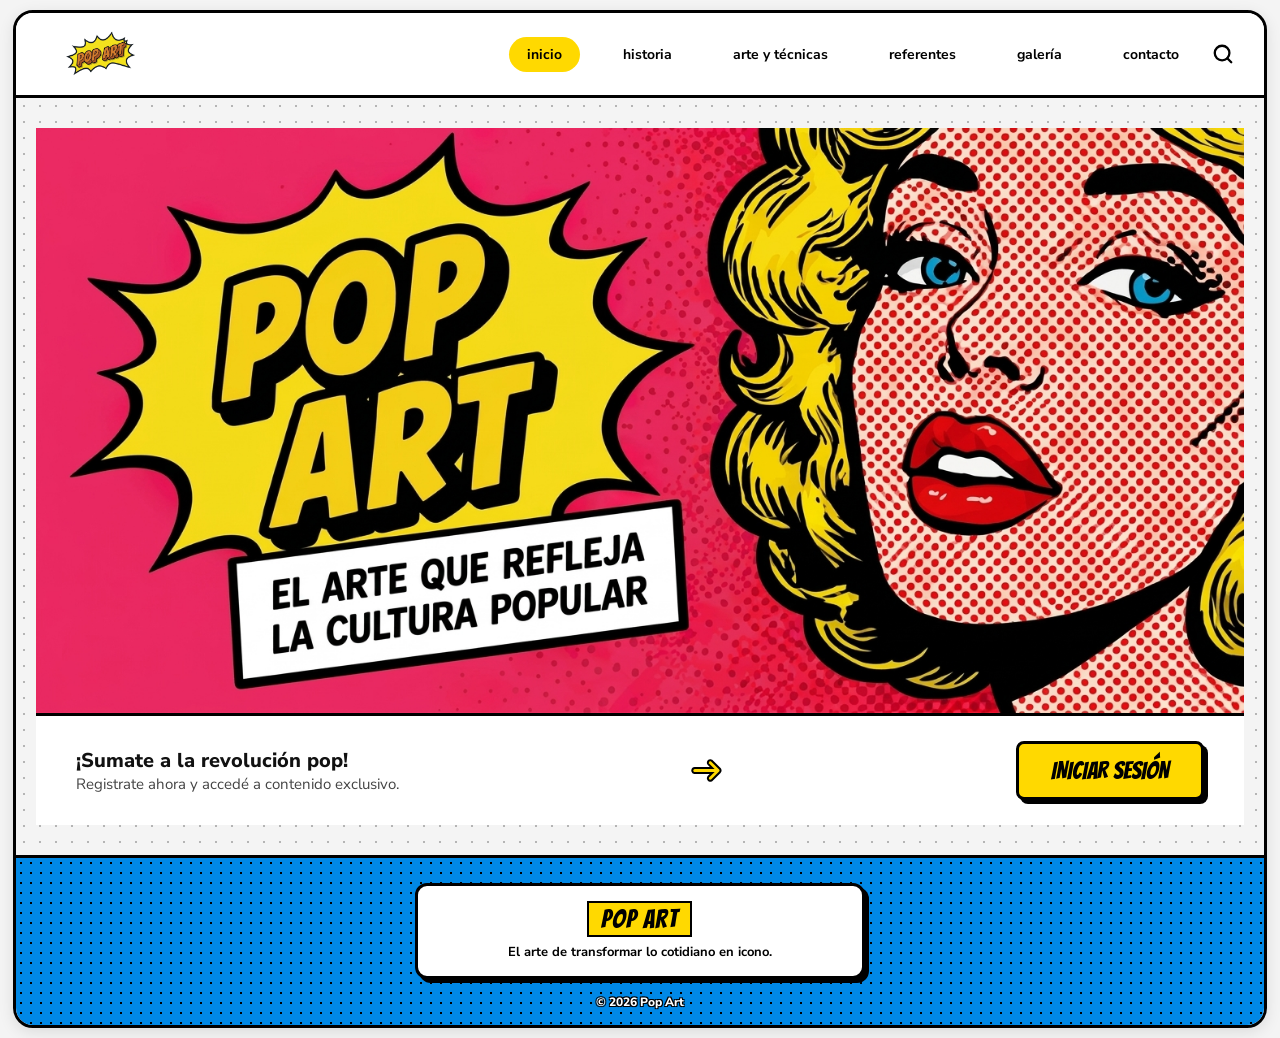
==== index.html @ d25437c2 "Add files via upload" ====
<!DOCTYPE html>
<html lang="es">

<head>
    <meta charset="UTF-8">
    <meta name="viewport" content="width=device-width, initial-scale=1.0">
    <title>Pop Art</title>

    <link rel="preconnect" href="https://fonts.googleapis.com">
    <link rel="preconnect" href="https://fonts.gstatic.com" crossorigin>
    <link
        href="https://fonts.googleapis.com/css2?family=Bangers&family=Nunito+Sans:wght@400;500;600;700;800&display=swap"
        rel="stylesheet">

    <link rel="stylesheet" href="style.css">
</head>

<body>

    <div class="contenedor-web">

        <header class="header">
            <a href="index.html" class="logo">
                <img src="img/logo.png" alt="Logo Pop Art">
            </a>

            <nav class="menu">
                <a href="index.html" class="activo">inicio</a>
                <a href="historia.html">historia</a>
                <a href="arte-y-tecnicas.html">arte y técnicas</a>
                <a href="referentes.html">referentes</a>
                <a href="galeria.html">galería</a>
                <a href="contacto.html">contacto</a>
            </nav>

            <button class="buscar" aria-label="Buscar">
                <svg xmlns="http://www.w3.org/2000/svg" width="22" height="22" viewBox="0 0 24 24" fill="none"
                    stroke="currentColor" stroke-width="2.5" stroke-linecap="round" stroke-linejoin="round">
                    <circle cx="11" cy="11" r="8"></circle>
                    <line x1="21" y1="21" x2="16.65" y2="16.65"></line>
                </svg>
            </button>

        </header>


        <main>
            <section class="pagina">

                <section class="hero">
                    <img src="img/home.png" alt="Pop Art Home" class="imagen-home">
                </section>


                <section class="registro">
                    <div class="texto-registro">
                        <strong>¡Sumate a la revolución pop!</strong>
                        <span>Registrate ahora y accedé a contenido exclusivo.</span>
                    </div>

                    <div class="flecha-registro">➜</div>

                    <button class="boton-registro" id="btnAbrirModal">INICIAR SESIÓN</button>
                </section>

            </section>
        </main>

        <footer class="footer-pop">
            <div class="footer-contenido">
                <div class="footer-marca">
                    <span class="logo-texto">POP ART</span>
                    <p>El arte de transformar lo cotidiano en icono.</p>
                </div>
            </div>
            <div class="footer-copy">
                <p>© 2026 Pop Art</p>
            </div>
        </footer>

    </div>


    <div class="modal-overlay" id="modalOverlay">
        <div class="modal-box">
            <button class="modal-close" id="btnCerrarModal">✕</button>


            <form class="form-modal" id="formLogin">
                <h2>INICIAR SESIÓN</h2>
                <input type="email" placeholder="Correo electrónico" required>
                <input type="password" placeholder="Contraseña" required>
                <button type="submit" class="btn-submit">ENTRAR</button>
                <p class="toggle-texto">¿No tenés cuenta? <a href="#" id="linkIrARegistro">Registrate acá</a></p>
            </form>

            <form class="form-modal oculto" id="formRegistro">
                <h2>CREAR CUENTA</h2>
                <input type="text" placeholder="Nombre completo" required>
                <input type="email" placeholder="Correo electrónico" required>
                <input type="password" placeholder="Contraseña" required>
                <button type="submit" class="btn-submit">REGISTRARME</button>
                <p class="toggle-texto">¿Ya tenés cuenta? <a href="#" id="linkIrALogin">Iniciá sesión</a></p>
            </form>
        </div>
    </div>

    <script src="script.js"></script>

</body>

</html>
---- style.css ----
* {
    margin: 0;
    padding: 0;
    box-sizing: border-box;
}

body {
    background-color: #f4f4f4;
    font-family: "Nunito Sans", sans-serif;
    color: #111111;
}

.contenedor-web {
    width: 98%;
    max-width: 1600px;
    margin: 10px auto;
    background-color: white;
    border: 3px solid black;
    border-radius: 20px;
    overflow: hidden;
    box-shadow: 0 4px 15px rgba(0, 0, 0, 0.1);
}

.header {
    width: 100%;
    height: 85px;
    display: flex;
    align-items: center;
    padding: 0 30px;
    border-bottom: 3px solid black;
    background-color: white;
}

.logo {
    width: 130px;
}

.logo img {
    width: 110px;
    height: auto;
    display: block;
}

.menu {
    flex: 1;
    display: flex;
    justify-content: flex-end;
    align-items: center;
    gap: 25px;
}

.menu a {
    text-decoration: none;
    color: black;
    font-size: 14px;
    font-weight: bold;
    padding: 8px 18px;
    border-radius: 20px;
    transition: all 0.2s ease;
}

.menu a:hover,
.menu a.activo {
    background-color: #ffd900;
}

.buscar {
    border: none;
    background: none;
    font-size: 20px;
    cursor: pointer;
    margin-left: 15px;
}

main {
    width: 100%;
}

.pagina {
    width: 100%;
    background-color: white;
}

.hero {
    width: 100%;
    background-color: white;
    border-bottom: 3px solid black;
}

.imagen-home {
    width: 100%;
    height: auto;
    display: block;
}

.registro {
    width: 100%;
    display: flex;
    justify-content: space-between;
    align-items: center;
    padding: 25px 40px;
    background-color: white;
    gap: 20px;
}

.texto-registro {
    display: flex;
    flex-direction: column;
    text-align: left;
}

.texto-registro strong {
    font-size: 20px;
    font-weight: 800;
}

.texto-registro span {
    font-size: 15px;
    color: #444;
}

.flecha-registro {
    color: #ffd900;
    font-size: 40px;
    -webkit-text-stroke: 2px black;
}

.boton-registro {
    background-color: #ffd900;
    border: 3px solid black;
    border-radius: 8px;
    padding: 14px 32px;
    font-family: "Bangers", cursive;
    font-size: 24px;
    cursor: pointer;
    box-shadow: 4px 4px 0 black;
    transition: transform 0.1s, box-shadow 0.1s;
}

.boton-registro:hover {
    transform: translate(2px, 2px);
    box-shadow: 2px 2px 0 black;
}

/* Footer */
.footer {
    width: 100%;
    padding: 18px;
    text-align: center;
    font-size: 13px;
    border-top: 2px solid #eee;
}

.modal-overlay {
    position: fixed;
    top: 0;
    left: 0;
    width: 100%;
    height: 100%;
    background-color: rgba(0, 0, 0, 0.6);
    display: none;
    justify-content: center;
    align-items: center;
    z-index: 1000;
}

.modal-overlay.activo {
    display: flex;
}

.modal-box {
    position: relative;
    background-color: #3182ce;
    border: 4px solid black;
    border-radius: 12px;
    padding: 35px 30px;
    width: 90%;
    max-width: 400px;
    box-shadow: 6px 6px 0 black;
}

.modal-close {
    position: absolute;
    top: 10px;
    right: 15px;
    background: none;
    border: none;
    font-size: 24px;
    font-weight: bold;
    color: black;
    cursor: pointer;
}

.form-modal {
    display: flex;
    flex-direction: column;
    gap: 15px;
}

.form-modal.oculto {
    display: none;
}

.form-modal h2 {
    font-family: "Bangers", cursive;
    font-size: 30px;
    color: white;
    text-align: center;
    letter-spacing: 1px;
    -webkit-text-stroke: 1px black;
}

.form-modal input {
    width: 100%;
    padding: 12px 18px;
    border: 3px solid black;
    border-radius: 25px;
    font-size: 14px;
    outline: none;
}

.btn-submit {
    background-color: #ffd900;
    border: 3px solid black;
    border-radius: 8px;
    padding: 10px;
    font-family: "Bangers", cursive;
    font-size: 22px;
    cursor: pointer;
    box-shadow: 3px 3px 0 black;
    margin-top: 5px;
}

.btn-submit:hover {
    transform: translate(1px, 1px);
    box-shadow: 1px 1px 0 black;
}

.toggle-texto {
    font-size: 13px;
    text-align: center;
    color: white;
    margin-top: 5px;
}

.toggle-texto a {
    color: #ffd900;
    font-weight: bold;
    text-decoration: underline;
}

.buscar {
    border: none;
    background: none;
    cursor: pointer;
    margin-left: 15px;
    display: flex;
    align-items: center;
    justify-content: center;
    color: black;
    transition: color 0.2s ease, transform 0.2s ease;
}

.buscar:hover {
    color: #ffd900;
    transform: scale(1.1);
}

.buscar svg {
    width: 22px;
    height: 22px;
}

.contenido-historia {
    padding: 30px 40px;
}

.cartel-titulo {
    display: inline-block;
    background-color: #ffd900;
    border: 3.5px solid black;
    padding: 8px 45px 8px 25px;
    transform: rotate(-2deg);
    box-shadow: 4px 4px 0 black;
    margin-bottom: 35px;
    clip-path: polygon(0 0, 100% 0, 88% 100%, 0 100%);
}

.cartel-titulo h1 {
    font-family: "Bangers", cursive;
    font-size: 48px;
    color: black;
    letter-spacing: 2px;
}

.bloque-historia {
    display: flex;
    align-items: center;
    justify-content: space-between;
    gap: 30px;
    margin-bottom: 35px;
}

.texto-historia {
    flex: 1;
    background-color: #ffffff;
    border: 3.5px solid #000000;
    border-radius: 12px;
    padding: 25px 30px;
    box-shadow: 5px 5px 0 #000000;
}

.texto-historia h2 {
    font-family: "Bangers", cursive;
    font-size: 28px;
    color: #000000;
    margin-bottom: 12px;
    letter-spacing: 0.5px;
}

.texto-historia p {
    font-size: 15px;
    line-height: 1.6;
    color: #111111;
    font-weight: 600;
}

.imagen-contenedor {
    width: 440px;
    flex-shrink: 0;
}

.img-historia {
    width: 100%;
    height: auto;
    display: block;
    border: 3.5px solid #000000;
    border-radius: 12px;
    box-shadow: 5px 5px 0 #000000;
}

.contenido-historia {
    padding: 30px 40px;
    background-color: #fafafa;
    background-image: radial-gradient(rgba(0, 0, 0, 0.13) 18%, transparent 18%);
    background-size: 14px 14px;
    background-repeat: repeat;
}

.pos-relativa {
    position: relative;
    overflow: visible;
}

.sticker-explosion {
    position: absolute;
    top: -25px;
    right: -25px;
    font-size: 55px;
    z-index: 10;
    filter: drop-shadow(3px 3px 0 black);
}

.separador-seccion {
    border: none;
    border-top: 1.5px solid #e2e8f0;
    margin: 35px 0;
}

.seccion-tarjetas {
    margin-top: 30px;
    margin-bottom: 20px;
}

.titulo-tarjetas {
    font-family: "Bangers", cursive;
    font-size: 30px;
    color: black;
    letter-spacing: 1px;
    margin-bottom: 25px;
}

.grid-tarjetas {
    display: grid;
    grid-template-columns: repeat(4, 1fr);
    gap: 20px;
}

.tarjeta-pop {
    border: 3.5px solid black;
    border-radius: 12px;
    padding: 25px 18px;
    text-align: center;
    display: flex;
    flex-direction: column;
    align-items: center;
    justify-content: flex-start;
    box-shadow: 4px 4px 0 black;
    transition: transform 0.2s ease, box-shadow 0.2s ease;
}

.tarjeta-pop:hover {
    transform: translateY(-4px);
    box-shadow: 6px 6px 0 black;
}

.tarjeta-amarilla {
    background-color: #ffd900;
}

.tarjeta-rosada {
    background-color: #ff3377;
    color: black;
}

.tarjeta-azul {
    background-color: #0099ff;
    color: black;
}

.icono-tarjeta {
    width: 50px;
    height: 50px;
    margin-bottom: 15px;
}

.icono-tarjeta svg {
    width: 100%;
    height: 100%;
    stroke: black;
}

.tarjeta-pop h3 {
    font-family: "Bangers", cursive;
    font-size: 20px;
    letter-spacing: 0.5px;
    margin-bottom: 10px;
    color: black;
    line-height: 1.1;
}

.tarjeta-pop p {
    font-size: 14px;
    line-height: 1.35;
    font-weight: 600;
    color: black;
}

.footer-pop {
    width: 100%;
    background-color: #0088e6;
    background-image: radial-gradient(black 20%, transparent 20%);
    background-size: 10px 10px;
    border-top: 3.5px solid black;
    color: white;
    padding: 25px 40px 15px 40px;
}

.footer-contenido {
    display: flex;
    justify-content: center;
    text-align: center;
    background-color: white;
    color: black;
    border: 3px solid black;
    border-radius: 12px;
    padding: 15px 25px;
    box-shadow: 4px 4px 0 black;
    max-width: 450px;
    margin: 0 auto;
    /* Centra el bloque */
}

.footer-marca .logo-texto {
    font-family: "Bangers", cursive;
    font-size: 26px;
    background-color: #ffd900;
    padding: 2px 12px;
    border: 2px solid black;
    display: inline-block;
    letter-spacing: 1px;
}

.footer-marca p {
    font-size: 13px;
    font-weight: 700;
    margin-top: 6px;
}

.footer-copy {
    text-align: center;
    margin-top: 15px;
    font-size: 12px;
    font-weight: 800;
    color: white;
    text-shadow: 1px 1px 0 black, -1px -1px 0 black, 1px -1px 0 black, -1px 1px 0 black;
}

.intro-tecnicas {
    margin-bottom: 30px;
}

/* Grid layout similar al wireframe */
.grid-tecnicas {
    display: grid;
    grid-template-columns: repeat(3, 1fr);
    gap: 25px;
    margin-bottom: 40px;
}

.card-tecnica.ancho-doble {
    grid-column: span 2;
}

/* Tarjeta individual */
.card-tecnica {
    border: 3.5px solid black;
    border-radius: 12px;
    overflow: hidden;
    background-color: white;
    box-shadow: 5px 5px 0 black;
    cursor: pointer;
    transition: transform 0.2s ease, box-shadow 0.2s ease;
    display: flex;
    flex-direction: column;
}

.card-tecnica:hover {
    transform: translateY(-5px);
    box-shadow: 8px 8px 0 black;
}

.header-card {
    padding: 30px 20px;
    display: flex;
    justify-content: center;
    align-items: center;
    border-bottom: 3.5px solid black;
}

/* Colores de las cabeceras */
.tarjeta-rosada .header-card {
    background-color: #ff3377;
}

.tarjeta-amarilla .header-card {
    background-color: #ffd900;
}

.tarjeta-azul .header-card {
    background-color: #0099ff;
}

.icono-svg {
    width: 60px;
    height: 60px;
    stroke: black;
}

.body-card {
    padding: 20px;
    background-color: white;
    flex: 1;
    display: flex;
    flex-direction: column;
}

.body-card h2 {
    font-family: "Bangers", cursive;
    font-size: 24px;
    color: black;
    margin-bottom: 10px;
    letter-spacing: 0.5px;
}

.body-card p {
    font-size: 14px;
    line-height: 1.4;
    color: #222;
    font-weight: 600;
}


.modal-overlay {
    position: fixed;
    top: 0;
    left: 0;
    width: 100%;
    height: 100%;
    background-color: rgba(0, 0, 0, 0.6);
    display: flex;
    justify-content: center;
    align-items: center;
    opacity: 0;
    visibility: hidden;
    transition: opacity 0.25s ease, visibility 0.25s ease;
    z-index: 9999;
    padding: 20px;
}

.modal-overlay.activo {
    opacity: 1;
    visibility: visible;
}

.modal-popart {
    width: 100%;
    max-width: 600px;
    background-color: white;
    border: 4px solid black;
    border-radius: 12px;
    box-shadow: 10px 10px 0 black;
    position: relative;
    overflow: hidden;
    transform: scale(0.8);
    transition: transform 0.25s cubic-bezier(0.175, 0.885, 0.32, 1.275);
}

.modal-overlay.activo .modal-popart {
    transform: scale(1);
}

.cerrar-popart {
    position: absolute;
    top: 12px;
    right: 15px;
    background-color: white;
    border: 3px solid black;
    font-family: "Bangers", cursive;
    font-size: 22px;
    width: 36px;
    height: 36px;
    border-radius: 50%;
    cursor: pointer;
    box-shadow: 2px 2px 0 black;
    z-index: 10;
    line-height: 1;
}

.cerrar-popart:hover {
    background-color: #ffd900;
}

.modal-popart-header {
    padding: 25px 20px;
    border-bottom: 4px solid black;
    background-color: #ffd900;
    text-align: center;
}

.modal-popart-header h2 {
    font-family: "Bangers", cursive;
    font-size: 36px;
    color: black;
    letter-spacing: 1px;
}

.modal-popart-body {
    padding: 25px;
    font-size: 16px;
    line-height: 1.6;
    color: #111;
}

.modal-popart-body p {
    font-weight: 600;
    margin-bottom: 15px;
}

.modal-extra-info {
    background-color: #f7f3e8;
    border: 2.5px solid black;
    border-radius: 8px;
    padding: 15px;
    font-size: 14px;
    font-weight: 700;
    box-shadow: 3px 3px 0 black;
}


.banner-obras {
    display: flex;
    align-items: center;
    justify-content: space-between;
    gap: 20px;
    margin-bottom: 35px;
    overflow: hidden;
}

.banner-decoracion {
    flex: 1;
    max-height: 110px;
    border: 3.5px solid black;
    border-radius: 12px;
    overflow: hidden;
    box-shadow: 4px 4px 0 black;
}

.banner-decoracion img {
    width: 100%;
    height: 100%;
    object-fit: cover;
    display: block;
}


.grid-obras-top {
    display: grid;
    grid-template-columns: repeat(4, 1fr);
    gap: 20px;
    margin-bottom: 45px;
}

.card-obra {
    background-color: white;
    border: 3px solid black;
    border-radius: 10px;
    overflow: hidden;
    box-shadow: 4px 4px 0 black;
    display: flex;
    flex-direction: column;
    height: 100%;
}

.img-container-obra {
    width: 100%;
    height: 280px;
    background-color: #f0f0f0;
    border-bottom: 3.5px solid black;
    overflow: hidden;
}

.img-container-obra img {
    width: 100%;
    height: 100%;
    object-fit: cover;
    object-position: top center;
    display: block;
}


.info-obra {
    padding: 12px 14px;
    background-color: white;
    font-family: 'Nunito Sans', sans-serif;
    flex-grow: 1;
}

.info-obra h3 {
    font-size: 16px;
    font-weight: 800;
    color: #111111;
    margin: 0 0 6px 0;
    line-height: 1.2;
}

.info-obra p {
    font-size: 13px;
    font-weight: 500;
    color: #666666;
    margin: 0;
    line-height: 1.35;
}

.item-galeria {
    border: 3px solid black;
    border-radius: 10px;
    overflow: hidden;
    background-color: white;
    box-shadow: 4px 4px 0 black;
    display: flex;
    flex-direction: column;
    height: fit-content;
    cursor: pointer;
    transition: transform 0.2s ease, box-shadow 0.2s ease;
}

.wrap-img {
    width: 100%;
    height: 180px;
    overflow: hidden;
    background-color: #f0f0f0;
}

.wrap-img img {
    width: 100%;
    height: 100%;
    object-fit: cover;
    display: block;
    transition: transform 0.3s ease;
}

.item-galeria:hover .wrap-img img {
    transform: scale(1.05);
}

.etiqueta-obra {
    padding: 8px 12px;
    background-color: #ffffff;
    border-top: 2px solid black;
    display: flex;
    flex-direction: column;
}

.titulo-foto {
    font-weight: 800;
    font-size: 14px;
    color: black;
    line-height: 1.2;
}

.sub-foto {
    font-size: 12px;
    color: #666;
    font-weight: 600;
}

.modal-visor {
    display: none;
    position: fixed;
    z-index: 9999;
    left: 0;
    top: 0;
    width: 100%;
    height: 100%;
    background-color: rgba(0, 0, 0, 0.85);
    backdrop-filter: blur(4px);
    justify-content: center;
    align-items: center;
    flex-direction: column;
    padding: 20px;
}

.modal-visor.activo {
    display: flex;
}

.imagen-agrandada {
    max-width: 85%;
    max-height: 80vh;
    border: 4px solid white;
    border-radius: 8px;
    box-shadow: 0 10px 30px rgba(0, 0, 0, 0.5);
    object-fit: contain;
}

.epigrafe-modal {
    margin-top: 15px;
    color: white;
    font-family: 'Nunito Sans', sans-serif;
    font-weight: 700;
    font-size: 18px;
    text-align: center;
    background-color: black;
    padding: 6px 16px;
    border-radius: 20px;
    border: 2px solid white;
}

.cerrar-modal {
    position: absolute;
    top: 20px;
    right: 30px;
    color: white;
    font-size: 40px;
    font-weight: bold;
    cursor: pointer;
    transition: color 0.2s ease;
}

.cerrar-modal:hover {
    color: #ffd900;
}

.subtitulo-galeria {
    font-family: "Bangers", cursive;
    font-size: 32px;
    color: black;
    margin-bottom: 15px;
    letter-spacing: 1px;
}

.barra-filtros {
    display: flex;
    gap: 10px;
    background-color: white;
    border: 3px solid black;
    border-radius: 30px;
    padding: 6px;
    box-shadow: 4px 4px 0 black;
    margin-bottom: 25px;
    width: fit-content;
    flex-wrap: wrap;
}

.btn-filtro {
    background: none;
    border: none;
    padding: 8px 22px;
    border-radius: 20px;
    font-family: 'Nunito Sans', sans-serif;
    font-weight: 800;
    font-size: 15px;
    color: black;
    cursor: pointer;
    transition: all 0.2s ease;
}

.btn-filtro.activo,
.btn-filtro:hover {
    background-color: #ffd900;
    box-shadow: 2px 2px 0 black;
}

.grid-galeria {
    display: grid;
    grid-template-columns: repeat(4, 1fr);
    gap: 20px;
    margin-bottom: 40px;
}

.item-galeria.oculto {
    display: none !important;
}

.pagina {
    background-color: #f4f4f4;
    background-image: radial-gradient(#b5b5b5 1.5px, transparent 1.5px);
    background-size: 16px 16px;
    padding: 30px 20px;
}

/* TITULO DE LA GALERÍA */
.subtitulo-galeria {
    font-family: 'Bangers', cursive;
    font-size: 38px;
    letter-spacing: 1.5px;
    background-color: #ffd900;
    display: inline-block;
    padding: 6px 18px;
    border: 3.5px solid black;
    box-shadow: 4px 4px 0 black;
    transform: rotate(-1deg);
    margin-bottom: 25px;
}

/* BARRA DE FILTROS */
.barra-filtros {
    display: flex;
    gap: 12px;
    flex-wrap: wrap;
    margin-bottom: 30px;
}

.btn-filtro {
    font-family: 'Nunito Sans', sans-serif;
    font-weight: 800;
    font-size: 14px;
    text-transform: uppercase;
    background-color: white;
    color: black;
    border: 3px solid black;
    padding: 8px 18px;
    border-radius: 20px;
    cursor: pointer;
    box-shadow: 3px 3px 0 black;
    transition: all 0.15s ease;
}

.btn-filtro:hover,
.btn-filtro.activo {
    background-color: #ffd900;
    transform: translateY(-2px);
    box-shadow: 4px 4px 0 black;
}

.grid-galeria {
    display: grid;
    grid-template-columns: repeat(auto-fill, minmax(280px, 1fr));
    gap: 25px;
    width: 100%;
}

.item-galeria {
    background-color: white;
    border: 3.5px solid black;
    border-radius: 12px;
    overflow: hidden;
    box-shadow: 5px 5px 0 black;
    display: flex;
    flex-direction: column;
    cursor: pointer;
    transition: transform 0.2s ease, box-shadow 0.2s ease;
}

.item-galeria:hover {
    transform: translateY(-4px);
    box-shadow: 7px 7px 0 black;
}

.item-galeria.oculto {
    display: none !important;
}

.wrap-img {
    width: 100%;
    height: 220px;
    background-color: #eee;
    border-bottom: 3.5px solid black;
    overflow: hidden;
}

.wrap-img img {
    width: 100%;
    height: 100%;
    object-fit: cover;
    display: block;
}

.etiqueta-obra {
    padding: 14px;
    background-color: white;
    font-family: 'Nunito Sans', sans-serif;
}

.titulo-foto {
    display: block;
    font-size: 16px;
    font-weight: 800;
    color: black;
    line-height: 1.2;
    margin-bottom: 4px;
}

.sub-foto {
    display: block;
    font-size: 13px;
    font-weight: 600;
    color: #666;
}

.modal-visor {
    position: fixed;
    top: 0;
    left: 0;
    width: 100%;
    height: 100%;
    background-color: rgba(0, 0, 0, 0.85);
    display: none;
    justify-content: center;
    align-items: center;
    flex-direction: column;
    z-index: 2000;
    padding: 20px;
}

.modal-visor.activo {
    display: flex;
}

.imagen-agrandada {
    max-width: 90%;
    max-height: 75vh;
    border: 4px solid black;
    border-radius: 10px;
    box-shadow: 6px 6px 0 #ffd900;
    object-fit: contain;
}

.epigrafe-modal {
    margin-top: 15px;
    color: white;
    font-family: 'Bangers', cursive;
    font-size: 24px;
    letter-spacing: 1px;
    text-align: center;
}

.cerrar-modal {
    position: absolute;
    top: 20px;
    right: 30px;
    color: white;
    font-size: 40px;
    font-weight: bold;
    cursor: pointer;
}

.pagina-contacto {
    display: flex;
    justify-content: center;
    align-items: center;
    padding: 60px 20px;
    min-height: 75vh;
    background-image: radial-gradient(#e01d3b 20%, transparent 20%);
    background-size: 18px 18px;
    background-color: #fafafa;
}


.contenedor-contacto-central {
    display: flex;
    flex-direction: column;
    align-items: center;
    gap: 25px;
    width: 100%;
    max-width: 480px;
    position: relative;
}

.banner-contacto {
    text-align: center;
    width: 100%;
    z-index: 2;
}

.subtitulo-pop {
    font-family: 'Bangers', cursive;
    font-size: 44px;
    letter-spacing: 2px;
    background-color: #ffd900;
    padding: 8px 35px;
    border: 3.5px solid black;
    box-shadow: 6px 6px 0 black;
    transform: rotate(-2deg);
    display: inline-block;
}


.tarjeta-formulario-wrapper {
    position: relative;
    width: 100%;
}


.tarjeta-formulario {
    position: relative;
    z-index: 2;
    background-color: #f2f2f2;
    border: 3.5px solid black;
    border-radius: 25px;
    padding: 35px;
    width: 100%;
    box-shadow: 8px 8px 0 black;
    box-sizing: border-box;
}

/* DECORACIÓN: DESTELLO O RÁFAGA POP ART DETRÁS DE LA TARJETA */
.destello-pop {
    position: absolute;
    top: -20px;
    left: -20px;
    right: -20px;
    bottom: -20px;
    background: #00bcd4;
    border: 3.5px solid black;
    border-radius: 30px;
    transform: rotate(-1.5deg);
    z-index: 1;
    box-shadow: 6px 6px 0 black;
}


.pop-sticker {
    position: absolute;
    font-family: 'Bangers', cursive;
    border: 3px solid black;
    padding: 6px 14px;
    border-radius: 12px;
    box-shadow: 4px 4px 0 black;
    z-index: 3;
    user-select: none;
}

.sticker-pow {
    top: -18px;
    right: -25px;
    background-color: #ff3366;
    color: white;
    font-size: 22px;
    transform: rotate(12deg);
}

.sticker-boom {
    bottom: -15px;
    left: -25px;
    background-color: #ffd900;
    color: black;
    font-size: 20px;
    transform: rotate(-10deg);
}


.campo-form {
    margin-bottom: 20px;
}

.campo-form input,
.campo-form textarea {
    width: 100%;
    padding: 14px 18px;
    border: 2.5px solid #333;
    border-radius: 12px;
    font-family: 'Nunito Sans', sans-serif;
    font-size: 15px;
    outline: none;
    background-color: white;
    transition: border-color 0.2s ease, box-shadow 0.2s ease;
    box-sizing: border-box;
}

.campo-form input:focus,
.campo-form textarea:focus {
    border-color: black;
    box-shadow: 3px 3px 0 #ffd900;
}

.btn-enviar-pop {
    width: 100%;
    background-color: #ffd900;
    color: black;
    font-family: 'Bangers', cursive;
    font-size: 22px;
    letter-spacing: 1px;
    border: 3px solid black;
    border-radius: 12px;
    padding: 12px 20px;
    cursor: pointer;
    box-shadow: 4px 4px 0 black;
    display: flex;
    align-items: center;
    justify-content: center;
    gap: 10px;
    transition: transform 0.15s ease, box-shadow 0.15s ease;
}

.btn-enviar-pop:hover {
    transform: translateY(-2px);
    box-shadow: 6px 6px 0 black;
}

.btn-enviar-pop:active {
    transform: translateY(1px);
    box-shadow: 2px 2px 0 black;
}


.mensaje-estado {
    margin-top: 18px;
    padding: 12px 15px;
    border-radius: 10px;
    font-family: 'Nunito Sans', sans-serif;
    font-weight: 700;
    font-size: 14px;
    text-align: center;
    display: none;
    border: 2.5px solid black;
}

.mensaje-estado.error {
    display: block;
    background-color: #ff4d4d;
    color: white;
    box-shadow: 3px 3px 0 black;
}

.mensaje-estado.exito {
    display: block;
    background-color: #2ecc71;
    color: white;
    box-shadow: 3px 3px 0 black;
}
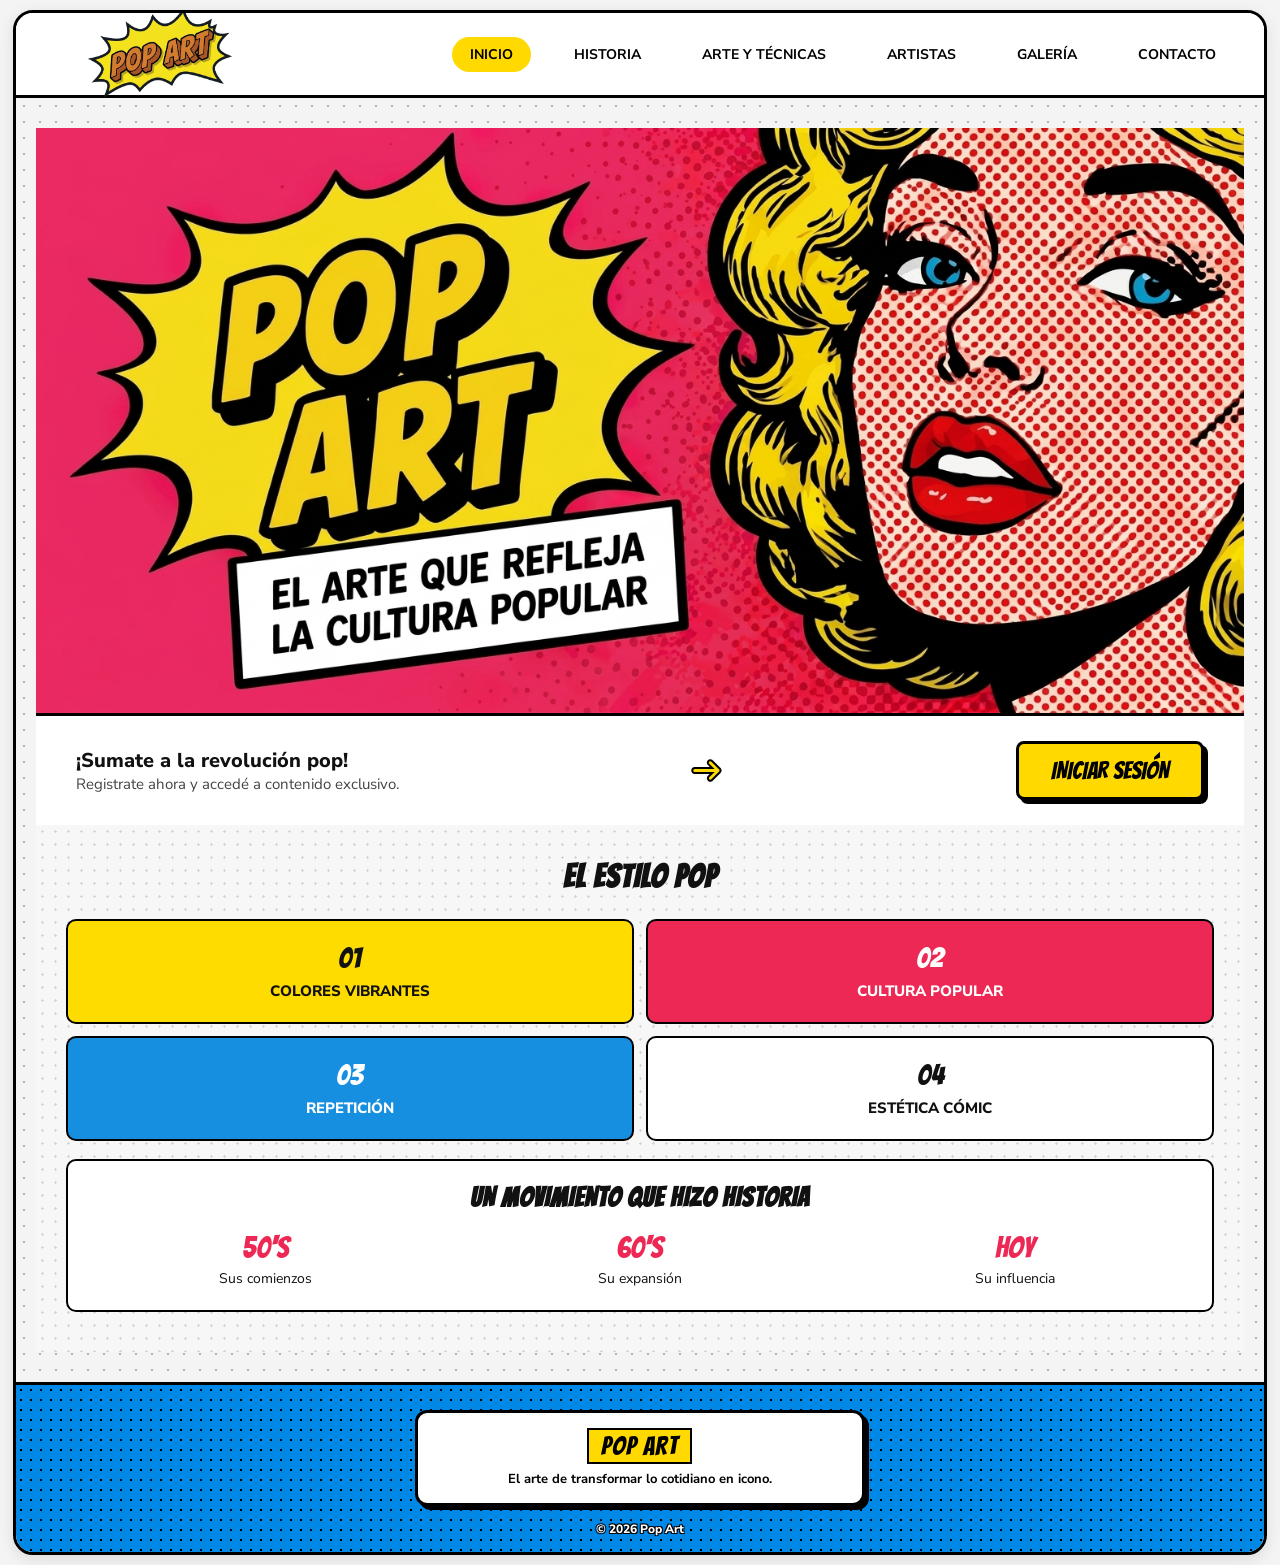
==== commit b917fd95: "Add files via upload" ====
--- a/index.html
+++ b/index.html
@@ -25,21 +25,15 @@
             </a>
 
             <nav class="menu">
-                <a href="index.html" class="activo">inicio</a>
-                <a href="historia.html">historia</a>
-                <a href="arte-y-tecnicas.html">arte y técnicas</a>
-                <a href="referentes.html">referentes</a>
-                <a href="galeria.html">galería</a>
-                <a href="contacto.html">contacto</a>
+                <a href="index.html" class="activo">INICIO</a>
+                <a href="historia.html">HISTORIA</a>
+                <a href="arte-y-tecnicas.html">ARTE Y TÉCNICAS</a>
+                <a href="artistas.html">ARTISTAS</a>
+                <a href="galeria.html">GALERÍA</a>
+                <a href="contacto.html">CONTACTO</a>
             </nav>
 
-            <button class="buscar" aria-label="Buscar">
-                <svg xmlns="http://www.w3.org/2000/svg" width="22" height="22" viewBox="0 0 24 24" fill="none"
-                    stroke="currentColor" stroke-width="2.5" stroke-linecap="round" stroke-linejoin="round">
-                    <circle cx="11" cy="11" r="8"></circle>
-                    <line x1="21" y1="21" x2="16.65" y2="16.65"></line>
-                </svg>
-            </button>
+
 
         </header>
 
@@ -62,7 +56,60 @@
 
                     <button class="boton-registro" id="btnAbrirModal">INICIAR SESIÓN</button>
                 </section>
+                <section class="estilo-pop">
 
+                    <h2>EL ESTILO POP</h2>
+
+                    <div class="grid-estilo">
+
+                        <div class="item-estilo amarillo">
+                            <span class="numero">01</span>
+                            <h3>COLORES VIBRANTES</h3>
+                        </div>
+
+                        <div class="item-estilo rosa">
+                            <span class="numero">02</span>
+                            <h3>CULTURA POPULAR</h3>
+                        </div>
+
+                        <div class="item-estilo azul">
+                            <span class="numero">03</span>
+                            <h3>REPETICIÓN</h3>
+                        </div>
+
+                        <div class="item-estilo blanco">
+                            <span class="numero">04</span>
+                            <h3>ESTÉTICA CÓMIC</h3>
+                        </div>
+
+                    </div>
+
+                    <div class="historia-pop">
+
+                        <h2>UN MOVIMIENTO QUE HIZO HISTORIA</h2>
+
+                        <div class="linea-tiempo">
+
+                            <div class="momento">
+                                <span>50's</span>
+                                <p>Sus comienzos</p>
+                            </div>
+
+                            <div class="momento">
+                                <span>60's</span>
+                                <p>Su expansión</p>
+                            </div>
+
+                            <div class="momento">
+                                <span>HOY</span>
+                                <p>Su influencia</p>
+                            </div>
+
+                        </div>
+
+                    </div>
+
+                </section>
             </section>
         </main>
 
@@ -83,25 +130,46 @@
 
     <div class="modal-overlay" id="modalOverlay">
         <div class="modal-box">
+
             <button class="modal-close" id="btnCerrarModal">✕</button>
 
+            <form class="form-modal" id="formLogin" action="login.php" method="POST">
+                <h2>INICIAR SESIÓN</h2>
+                <p id="errorLogin" class="mensaje-error"></p>
 
-            <form class="form-modal" id="formLogin">
-                <h2>INICIAR SESIÓN</h2>
-                <input type="email" placeholder="Correo electrónico" required>
-                <input type="password" placeholder="Contraseña" required>
+                <input type="email" name="email" placeholder="Correo electrónico" required>
+
+                <input type="password" name="password" placeholder="Contraseña" required>
+
                 <button type="submit" class="btn-submit">ENTRAR</button>
-                <p class="toggle-texto">¿No tenés cuenta? <a href="#" id="linkIrARegistro">Registrate acá</a></p>
+
+                <p class="toggle-texto">
+                    ¿No tenés cuenta?
+                    <a href="#" id="linkIrARegistro">Registrate acá</a>
+                </p>
             </form>
 
-            <form class="form-modal oculto" id="formRegistro">
+            <form class="form-modal oculto" id="formRegistro" action="registro.php" method="POST">
                 <h2>CREAR CUENTA</h2>
-                <input type="text" placeholder="Nombre completo" required>
-                <input type="email" placeholder="Correo electrónico" required>
-                <input type="password" placeholder="Contraseña" required>
+
+                <input type="text" name="nombre" placeholder="Nombre" required>
+
+                <input type="text" name="apellido" placeholder="Apellido" required>
+
+                <input type="email" name="email" placeholder="Correo electrónico" required>
+
+                <input type="text" name="usuario" placeholder="Nombre de usuario" maxlength="12" required>
+
+                <input type="password" name="password" placeholder="Contraseña" maxlength="72" required>
+
                 <button type="submit" class="btn-submit">REGISTRARME</button>
-                <p class="toggle-texto">¿Ya tenés cuenta? <a href="#" id="linkIrALogin">Iniciá sesión</a></p>
+
+                <p class="toggle-texto">
+                    ¿Ya tenés cuenta?
+                    <a href="#" id="linkIrALogin">Iniciá sesión</a>
+                </p>
             </form>
+
         </div>
     </div>
 
--- a/style.css
+++ b/style.css
@@ -32,11 +32,12 @@
 }
 
 .logo {
-    width: 130px;
+    width: 250px;
+    flex-shrink: 0;
 }
 
 .logo img {
-    width: 110px;
+    width: 230px;
     height: auto;
     display: block;
 }
@@ -64,13 +65,6 @@
     background-color: #ffd900;
 }
 
-.buscar {
-    border: none;
-    background: none;
-    font-size: 20px;
-    cursor: pointer;
-    margin-left: 15px;
-}
 
 main {
     width: 100%;
@@ -142,7 +136,7 @@
     box-shadow: 2px 2px 0 black;
 }
 
-/* Footer */
+
 .footer {
     width: 100%;
     padding: 18px;
@@ -249,27 +243,6 @@
     text-decoration: underline;
 }
 
-.buscar {
-    border: none;
-    background: none;
-    cursor: pointer;
-    margin-left: 15px;
-    display: flex;
-    align-items: center;
-    justify-content: center;
-    color: black;
-    transition: color 0.2s ease, transform 0.2s ease;
-}
-
-.buscar:hover {
-    color: #ffd900;
-    transform: scale(1.1);
-}
-
-.buscar svg {
-    width: 22px;
-    height: 22px;
-}
 
 .contenido-historia {
     padding: 30px 40px;
@@ -468,7 +441,7 @@
     box-shadow: 4px 4px 0 black;
     max-width: 450px;
     margin: 0 auto;
-    /* Centra el bloque */
+
 }
 
 .footer-marca .logo-texto {
@@ -500,7 +473,7 @@
     margin-bottom: 30px;
 }
 
-/* Grid layout similar al wireframe */
+
 .grid-tecnicas {
     display: grid;
     grid-template-columns: repeat(3, 1fr);
@@ -512,7 +485,6 @@
     grid-column: span 2;
 }
 
-/* Tarjeta individual */
 .card-tecnica {
     border: 3.5px solid black;
     border-radius: 12px;
@@ -538,7 +510,6 @@
     border-bottom: 3.5px solid black;
 }
 
-/* Colores de las cabeceras */
 .tarjeta-rosada .header-card {
     background-color: #ff3377;
 }
@@ -639,6 +610,35 @@
 
 .cerrar-popart:hover {
     background-color: #ffd900;
+}
+
+.intro-tecnicas-bloque {
+    display: flex;
+    align-items: center;
+    gap: 10px;
+    margin-bottom: 30px;
+}
+
+.intro-tecnicas-bloque .intro-tecnicas {
+    margin-bottom: 0;
+
+}
+
+.foto-intro {
+    width: 320px;
+    aspect-ratio: 1 / 1;
+    flex-shrink: 0;
+    border: 3.5px solid black;
+    border-radius: 20px;
+    overflow: hidden;
+    box-shadow: 5px 5px 0 black;
+}
+
+.foto-intro img {
+    width: 100%;
+    height: 100%;
+    object-fit: cover;
+    display: block;
 }
 
 .modal-popart-header {
@@ -930,7 +930,7 @@
     padding: 30px 20px;
 }
 
-/* TITULO DE LA GALERÍA */
+
 .subtitulo-galeria {
     font-family: 'Bangers', cursive;
     font-size: 38px;
@@ -1269,4 +1269,876 @@
     background-color: #2ecc71;
     color: white;
     box-shadow: 3px 3px 0 black;
+}
+
+.buscador-header {
+    display: flex;
+    flex-direction: row;
+    align-items: center;
+    justify-content: center;
+    flex-wrap: nowrap;
+    gap: 5px;
+    margin-left: 15px;
+    padding: 5px 8px;
+    border: 2px solid black;
+    border-radius: 25px;
+    background-color: white;
+    flex-shrink: 0;
+    height: 36px;
+}
+
+.input-buscar {
+    display: block;
+    width: 95px;
+    height: 25px;
+    border: none !important;
+    outline: none;
+    background: transparent;
+    padding: 3px 5px;
+    font-family: "Nunito Sans", sans-serif;
+    font-size: 12px;
+    color: black;
+    box-shadow: none !important;
+}
+
+.input-buscar::placeholder {
+    color: #777;
+}
+
+.buscar {
+    display: flex;
+    align-items: center;
+    justify-content: center;
+    flex-shrink: 0;
+    border: none;
+    background: transparent;
+    padding: 3px;
+    margin: 0;
+    color: black;
+    cursor: pointer;
+}
+
+.buscar svg {
+    width: 19px;
+    height: 19px;
+}
+
+.buscar:hover {
+    color: #e01d3b;
+    transform: scale(1.1);
+}
+
+
+/* ==========================
+   SECCION ESTILO POP
+========================== */
+
+.estilo-pop {
+    padding: 35px 30px 40px;
+    background-color: #f7f7f7;
+    background-image: radial-gradient(#d5d5d5 1.2px, transparent 1.2px);
+    background-size: 13px 13px;
+    font-family: "Nunito Sans", sans-serif;
+}
+
+.estilo-pop>h2 {
+    font-family: "Bangers", cursive;
+    font-size: 32px;
+    text-align: center;
+    margin: 0 0 25px;
+    letter-spacing: 1px;
+}
+
+.grid-estilo {
+    display: grid;
+    grid-template-columns: repeat(2, 1fr);
+    gap: 12px;
+}
+
+.item-estilo {
+    min-height: 105px;
+    border: 2px solid black;
+    border-radius: 10px;
+    display: flex;
+    flex-direction: column;
+    justify-content: center;
+    align-items: center;
+    gap: 8px;
+    transition: transform 0.2s ease;
+}
+
+.item-estilo:hover {
+    transform: translateY(-4px);
+}
+
+.item-estilo .numero {
+    font-family: "Bangers", cursive;
+    font-size: 29px;
+}
+
+.item-estilo h3 {
+    font-size: 15px;
+    margin: 0;
+    font-weight: 800;
+}
+
+.amarillo {
+    background-color: #ffdc00;
+}
+
+.rosa {
+    background-color: #ed2855;
+    color: white;
+}
+
+.azul {
+    background-color: #168fe0;
+    color: white;
+}
+
+.blanco {
+    background-color: white;
+}
+
+
+.historia-pop {
+    background-color: white;
+    border: 2px solid black;
+    border-radius: 10px;
+    margin-top: 18px;
+    padding: 22px 15px;
+}
+
+.historia-pop h2 {
+    font-family: "Bangers", cursive;
+    font-size: 27px;
+    text-align: center;
+    margin: 0 0 20px;
+    letter-spacing: 1px;
+}
+
+.linea-tiempo {
+    display: grid;
+    grid-template-columns: repeat(3, 1fr);
+    text-align: center;
+    gap: 10px;
+}
+
+.momento span {
+    font-family: "Bangers", cursive;
+    font-size: 30px;
+    color: #ed2855;
+}
+
+.momento p {
+    font-size: 14px;
+    margin: 5px 0 0;
+}
+
+.texto-historia p+p {
+    margin-top: 12px;
+}
+
+/* Fichas rápidas */
+.datos-rapidos {
+    display: flex;
+    flex-wrap: wrap;
+    gap: 12px;
+    margin-top: 18px;
+}
+
+.dato-chip {
+    flex: 1;
+    min-width: 150px;
+    display: flex;
+    flex-direction: column;
+    gap: 2px;
+    padding: 10px 14px;
+    border: 3px solid black;
+    border-radius: 10px;
+    box-shadow: 3px 3px 0 black;
+}
+
+.dato-chip span {
+    font-family: "Bangers", cursive;
+    font-size: 17px;
+    letter-spacing: 0.5px;
+}
+
+.dato-chip strong {
+    font-size: 13px;
+    font-weight: 800;
+    line-height: 1.25;
+}
+
+.chip-amarillo {
+    background-color: #ffd900;
+}
+
+.chip-rosa {
+    background-color: #ff3377;
+}
+
+.chip-azul {
+    background-color: #0099ff;
+}
+
+
+.dato-destacado {
+    margin-top: 18px;
+    background-color: #f7f3e8;
+    border: 2.5px solid black;
+    border-radius: 8px;
+    padding: 12px 15px;
+    font-size: 14px;
+    font-weight: 700;
+    line-height: 1.45;
+    box-shadow: 3px 3px 0 black;
+}
+
+
+.linea-hitos {
+    display: flex;
+    flex-direction: column;
+    gap: 18px;
+}
+
+.hito {
+    display: flex;
+    align-items: stretch;
+    background-color: white;
+    border: 3.5px solid black;
+    border-radius: 12px;
+    overflow: hidden;
+    box-shadow: 5px 5px 0 black;
+    transition: transform 0.2s ease, box-shadow 0.2s ease;
+}
+
+.hito:hover {
+    transform: translateY(-3px);
+    box-shadow: 7px 7px 0 black;
+}
+
+.hito-anio {
+    width: 130px;
+    flex-shrink: 0;
+    display: flex;
+    align-items: center;
+    justify-content: center;
+    font-family: "Bangers", cursive;
+    font-size: 36px;
+    letter-spacing: 1px;
+    border-right: 3.5px solid black;
+}
+
+.hito:nth-child(3n+1) .hito-anio {
+    background-color: #ffd900;
+}
+
+.hito:nth-child(3n+2) .hito-anio {
+    background-color: #ff3377;
+}
+
+.hito:nth-child(3n+3) .hito-anio {
+    background-color: #0099ff;
+}
+
+.hito-texto {
+    padding: 15px 22px;
+}
+
+.hito-texto h3 {
+    font-family: "Bangers", cursive;
+    font-size: 22px;
+    letter-spacing: 0.5px;
+    margin-bottom: 4px;
+}
+
+.hito-texto p {
+    font-size: 14px;
+    font-weight: 600;
+    line-height: 1.45;
+    color: #222;
+}
+
+/* ---------- BOTÓN "MÁS INFO" EN TARJETAS DE ARTISTAS ---------- */
+.card-obra .info-obra {
+    display: flex;
+    flex-direction: column;
+}
+
+.card-obra .info-obra p {
+    flex-grow: 1;
+    /* empuja el botón abajo y los 4 quedan alineados */
+}
+
+.btn-mas-info {
+    align-self: flex-start;
+    margin-top: 14px;
+    display: inline-flex;
+    align-items: center;
+    gap: 8px;
+    background-color: #ffd900;
+    border: 3px solid black;
+    border-radius: 8px;
+    padding: 6px 14px;
+    font-family: "Bangers", cursive;
+    font-size: 17px;
+    letter-spacing: 1px;
+    color: black;
+    cursor: pointer;
+    box-shadow: 3px 3px 0 black;
+    transition: transform 0.1s, box-shadow 0.1s;
+}
+
+.btn-mas-info span {
+    display: inline-block;
+    font-size: 20px;
+    line-height: 1;
+    color: #ff3377;
+    -webkit-text-stroke: 1px black;
+    transition: transform 0.2s ease;
+}
+
+.btn-mas-info:hover {
+    transform: translate(2px, 2px);
+    box-shadow: 1px 1px 0 black;
+}
+
+.btn-mas-info:hover span {
+    transform: translateX(4px);
+}
+
+
+.modal-artista {
+    max-width: 760px;
+    max-height: 90vh;
+    display: flex;
+    flex-direction: column;
+}
+
+.modal-artista .modal-popart-header {
+    flex-shrink: 0;
+}
+
+.artista-rol {
+    font-size: 14px;
+    font-weight: 800;
+    margin-top: 4px;
+}
+
+.modal-artista-body {
+    padding: 25px;
+    overflow-y: auto;
+}
+
+.artista-top {
+    display: flex;
+    gap: 22px;
+    align-items: flex-start;
+    margin-bottom: 10px;
+}
+
+.artista-foto {
+    width: 180px;
+    height: 220px;
+    object-fit: cover;
+    object-position: top center;
+    border: 3.5px solid black;
+    border-radius: 12px;
+    box-shadow: 4px 4px 0 black;
+    flex-shrink: 0;
+}
+
+.artista-fichas {
+    flex: 1;
+    display: grid;
+    grid-template-columns: 1fr 1fr;
+    gap: 12px;
+}
+
+.artista-ficha {
+    border: 3px solid black;
+    border-radius: 10px;
+    padding: 8px 12px;
+    box-shadow: 3px 3px 0 black;
+    background-color: white;
+}
+
+.artista-ficha:nth-child(1) {
+    background-color: #ffd900;
+}
+
+.artista-ficha:nth-child(2) {
+    background-color: #ff3377;
+}
+
+.artista-ficha:nth-child(3) {
+    background-color: #0099ff;
+}
+
+.artista-ficha span {
+    display: block;
+    font-family: "Bangers", cursive;
+    font-size: 15px;
+    letter-spacing: 0.5px;
+}
+
+.artista-ficha strong {
+    font-size: 13px;
+    font-weight: 800;
+    line-height: 1.25;
+}
+
+.artista-subtitulo {
+    display: inline-block;
+    font-family: "Bangers", cursive;
+    font-size: 24px;
+    letter-spacing: 1px;
+    background-color: #ffd900;
+    border: 3px solid black;
+    padding: 2px 14px;
+    box-shadow: 3px 3px 0 black;
+    transform: rotate(-1deg);
+    margin: 22px 0 12px;
+}
+
+.artista-bio p {
+    font-size: 15px;
+    line-height: 1.6;
+    font-weight: 600;
+    margin-bottom: 12px;
+}
+
+.artista-obras {
+    list-style: none;
+    display: grid;
+    grid-template-columns: 1fr 1fr;
+    gap: 12px;
+    margin-bottom: 20px;
+}
+
+.artista-obras li {
+    border: 3px solid black;
+    border-radius: 10px;
+    padding: 10px 14px;
+    background-color: #f7f3e8;
+    box-shadow: 3px 3px 0 black;
+}
+
+.artista-obras li strong {
+    font-family: "Bangers", cursive;
+    font-size: 18px;
+    letter-spacing: 0.5px;
+}
+
+.obra-anio {
+    margin-left: 8px;
+    font-size: 12px;
+    font-weight: 800;
+    color: #ff3377;
+}
+
+.artista-obras li p {
+    font-size: 13px;
+    font-weight: 600;
+    line-height: 1.4;
+    margin: 4px 0 0;
+}
+
+.contacto-layout {
+    display: flex;
+    align-items: center;
+    justify-content: center;
+    gap: 80px;
+    width: 100%;
+    max-width: 1050px;
+}
+
+.contacto-layout .contenedor-contacto-central {
+    flex: 1;
+    max-width: 480px;
+}
+
+.contacto-fotos {
+    flex: 1;
+    max-width: 420px;
+    display: flex;
+    flex-direction: column;
+    gap: 30px;
+}
+
+.foto-contacto {
+    border: 3.5px solid black;
+    border-radius: 20px;
+    overflow: hidden;
+    background-color: white;
+    box-shadow: 6px 6px 0 black;
+    aspect-ratio: 4 / 3;
+    transition: transform 0.2s ease;
+}
+
+.foto-contacto img {
+    width: 100%;
+    height: 100%;
+    object-fit: cover;
+    display: block;
+}
+
+.foto-contacto-1 {
+    transform: rotate(2deg);
+}
+
+.foto-contacto-2 {
+    transform: rotate(-2deg);
+}
+
+.foto-contacto:hover {
+    transform: rotate(0deg) scale(1.03);
+}
+
+a.boton-registro {
+    text-decoration: none;
+    display: inline-flex;
+    align-items: center;
+    justify-content: center;
+    cursor: pointer;
+}
+
+.bienvenida-pop {
+    min-height: 600px;
+    padding: 80px 25px;
+    display: flex;
+    flex-direction: column;
+    justify-content: center;
+    align-items: center;
+    text-align: center;
+    background-color: #ffd900;
+    gap: 22px;
+}
+
+.bienvenida-etiqueta {
+    font-family: 'Nunito Sans', sans-serif;
+    font-weight: 800;
+    font-size: 15px;
+    letter-spacing: 3px;
+}
+
+.bienvenida-pop h1 {
+    font-family: 'Bangers', cursive;
+    font-size: clamp(65px, 10vw, 115px);
+    line-height: 0.95;
+    margin: 10px 0;
+    color: #111;
+}
+
+.bienvenida-pop h2 {
+    font-family: 'Bangers', cursive;
+    font-size: clamp(25px, 4vw, 38px);
+    margin: 0;
+    color: #111;
+}
+
+.bienvenida-pop p {
+    font-family: 'Nunito Sans', sans-serif;
+    font-size: 17px;
+    font-weight: 600;
+    color: #222;
+}
+
+.bienvenida-pop .boton-registro {
+    margin-top: 15px;
+    text-decoration: none;
+}
+
+.cerrar-bienvenida {
+    font-family: 'Nunito Sans', sans-serif;
+    font-size: 13px;
+    font-weight: 800;
+    color: #111;
+    text-decoration: underline;
+}
+
+.mensaje-error {
+    color: #e32636;
+    font-family: 'Nunito Sans', sans-serif;
+    font-size: 14px;
+    font-weight: 800;
+    text-align: center;
+    margin: 10px 0;
+}
+
+
+/* ============================= */
+/* POP-ART SHOP */
+/* ============================= */
+
+.tienda-portada {
+    min-height: 430px;
+    padding: 75px 25px;
+    background-color: #ffd900;
+    display: flex;
+    flex-direction: column;
+    justify-content: center;
+    align-items: center;
+    text-align: center;
+    gap: 18px;
+}
+
+.tienda-portada span,
+.tienda-titulo span {
+    font-family: 'Nunito Sans', sans-serif;
+    font-size: 13px;
+    font-weight: 800;
+    letter-spacing: 3px;
+}
+
+.tienda-portada h1 {
+    font-family: 'Bangers', cursive;
+    font-size: clamp(65px, 10vw, 115px);
+    margin: 0;
+    color: #111;
+}
+
+.tienda-portada h2 {
+    font-family: 'Bangers', cursive;
+    font-size: 35px;
+    margin: 0;
+}
+
+.tienda-portada p {
+    max-width: 600px;
+    font-family: 'Nunito Sans', sans-serif;
+    font-weight: 600;
+    line-height: 1.7;
+}
+
+.tienda-boton {
+    display: inline-block;
+    border: 3px solid #111;
+    background-color: #e84b91;
+    color: #111;
+    padding: 13px 25px;
+    font-family: 'Nunito Sans', sans-serif;
+    font-size: 13px;
+    font-weight: 800;
+    text-decoration: none;
+    cursor: pointer;
+    box-shadow: 4px 4px 0 #111;
+    transition: 0.2s;
+}
+
+.tienda-boton:hover {
+    background-color: #fff;
+    transform: translateY(-3px);
+}
+
+.tienda-catalogo {
+    padding: 75px 8%;
+    background-color: #f7f4f4;
+}
+
+.tienda-titulo {
+    text-align: center;
+    margin-bottom: 45px;
+}
+
+.tienda-titulo h2,
+.carrito-seccion h2 {
+    font-family: 'Bangers', cursive;
+    font-size: 48px;
+    margin: 12px 0;
+}
+
+.tienda-titulo p,
+.carrito-ayuda {
+    font-family: 'Nunito Sans', sans-serif;
+}
+
+.productos-grid {
+    display: grid;
+    grid-template-columns: repeat(3, 1fr);
+    gap: 30px;
+}
+
+.producto {
+    background-color: white;
+    border: 3px solid #111;
+    box-shadow: 6px 6px 0 #111;
+}
+
+.producto-imagen {
+    min-height: 230px;
+    display: flex;
+    justify-content: center;
+    align-items: center;
+    overflow: hidden;
+    border-bottom: 3px solid #111;
+    text-align: center;
+}
+
+.producto-imagen span {
+    font-family: 'Bangers', cursive;
+    font-size: 65px;
+    line-height: 0.95;
+    color: #111;
+    text-shadow: 3px 3px 0 white;
+    transform: rotate(-7deg);
+}
+
+.producto-remera {
+    background: radial-gradient(circle, #fff 20%, transparent 21%), #e84b91;
+    background-size: 18px 18px;
+}
+
+.producto-tote {
+    background: linear-gradient(135deg, #46c9e8, #ffd900);
+}
+
+.producto-poster {
+    background: repeating-linear-gradient(45deg, #ffd900, #ffd900 20px, #e84b91 20px, #e84b91 40px);
+}
+
+.producto-taza {
+    background: radial-gradient(circle at center, #fff 0 25%, #46c9e8 26% 55%, #ffd900 56%);
+}
+
+.producto-stickers {
+    background: linear-gradient(45deg, #e84b91, #ffd900, #46c9e8);
+}
+
+.producto-cuaderno {
+    background: repeating-linear-gradient(90deg, #46c9e8, #46c9e8 25px, #fff 25px, #fff 50px);
+}
+
+.producto-info {
+    padding: 20px;
+    display: flex;
+    flex-direction: column;
+    gap: 10px;
+}
+
+.producto-info h3 {
+    font-family: 'Bangers', cursive;
+    font-size: 27px;
+    margin: 0;
+}
+
+.producto-info p {
+    font-family: 'Nunito Sans', sans-serif;
+    font-size: 14px;
+    margin: 0;
+}
+
+.producto-info strong {
+    font-family: 'Nunito Sans', sans-serif;
+    font-size: 19px;
+}
+
+.agregar-carrito {
+    border: 2px solid #111;
+    background-color: #ffd900;
+    padding: 12px;
+    font-family: 'Nunito Sans', sans-serif;
+    font-size: 12px;
+    font-weight: 800;
+    cursor: pointer;
+}
+
+.agregar-carrito:hover {
+    background-color: #e84b91;
+}
+
+.carrito-seccion {
+    padding: 65px 10%;
+    background-color: white;
+    text-align: center;
+}
+
+.carrito-producto {
+    display: flex;
+    justify-content: space-between;
+    align-items: center;
+    gap: 15px;
+    padding: 15px;
+    border-bottom: 1px solid #ccc;
+    font-family: 'Nunito Sans', sans-serif;
+    text-align: left;
+}
+
+.carrito-producto button {
+    border: 0;
+    background: none;
+    color: #e32636;
+    font-weight: 800;
+    cursor: pointer;
+}
+
+.carrito-vacio {
+    font-family: 'Nunito Sans', sans-serif;
+    color: #666;
+    padding: 20px;
+}
+
+.carrito-total {
+    display: flex;
+    justify-content: space-between;
+    max-width: 500px;
+    margin: 25px auto;
+    padding: 18px;
+    border-top: 3px solid #111;
+    font-family: 'Nunito Sans', sans-serif;
+    font-size: 20px;
+    font-weight: 800;
+}
+
+.compra-aclaracion {
+    font-family: 'Nunito Sans', sans-serif;
+    font-size: 12px;
+    color: #666;
+    margin-top: 18px;
+}
+
+.mensaje-compra {
+    font-family: 'Nunito Sans', sans-serif;
+    font-weight: 800;
+    margin-top: 20px;
+}
+
+.tienda-sesion {
+    padding: 25px;
+    text-align: center;
+    background-color: #ffd900;
+}
+
+.tienda-sesion a {
+    font-family: 'Nunito Sans', sans-serif;
+    color: #111;
+    font-size: 13px;
+    font-weight: 800;
+}
+
+.mensaje-compra {
+    font-family: 'Bangers', cursive;
+    font-size: 27px;
+    color: #111;
+    background-color: #ffd900;
+    border: 3px solid #111;
+    padding: 18px;
+    max-width: 550px;
+    margin: 25px auto;
+    box-shadow: 5px 5px 0 #111;
+}
+
+.producto-imagen {
+    height: 250px;
+    overflow: hidden;
+    background-color: white;
+}
+
+.producto-imagen img {
+    width: 100%;
+    height: 100%;
+    object-fit: cover;
+    display: block;
 }
